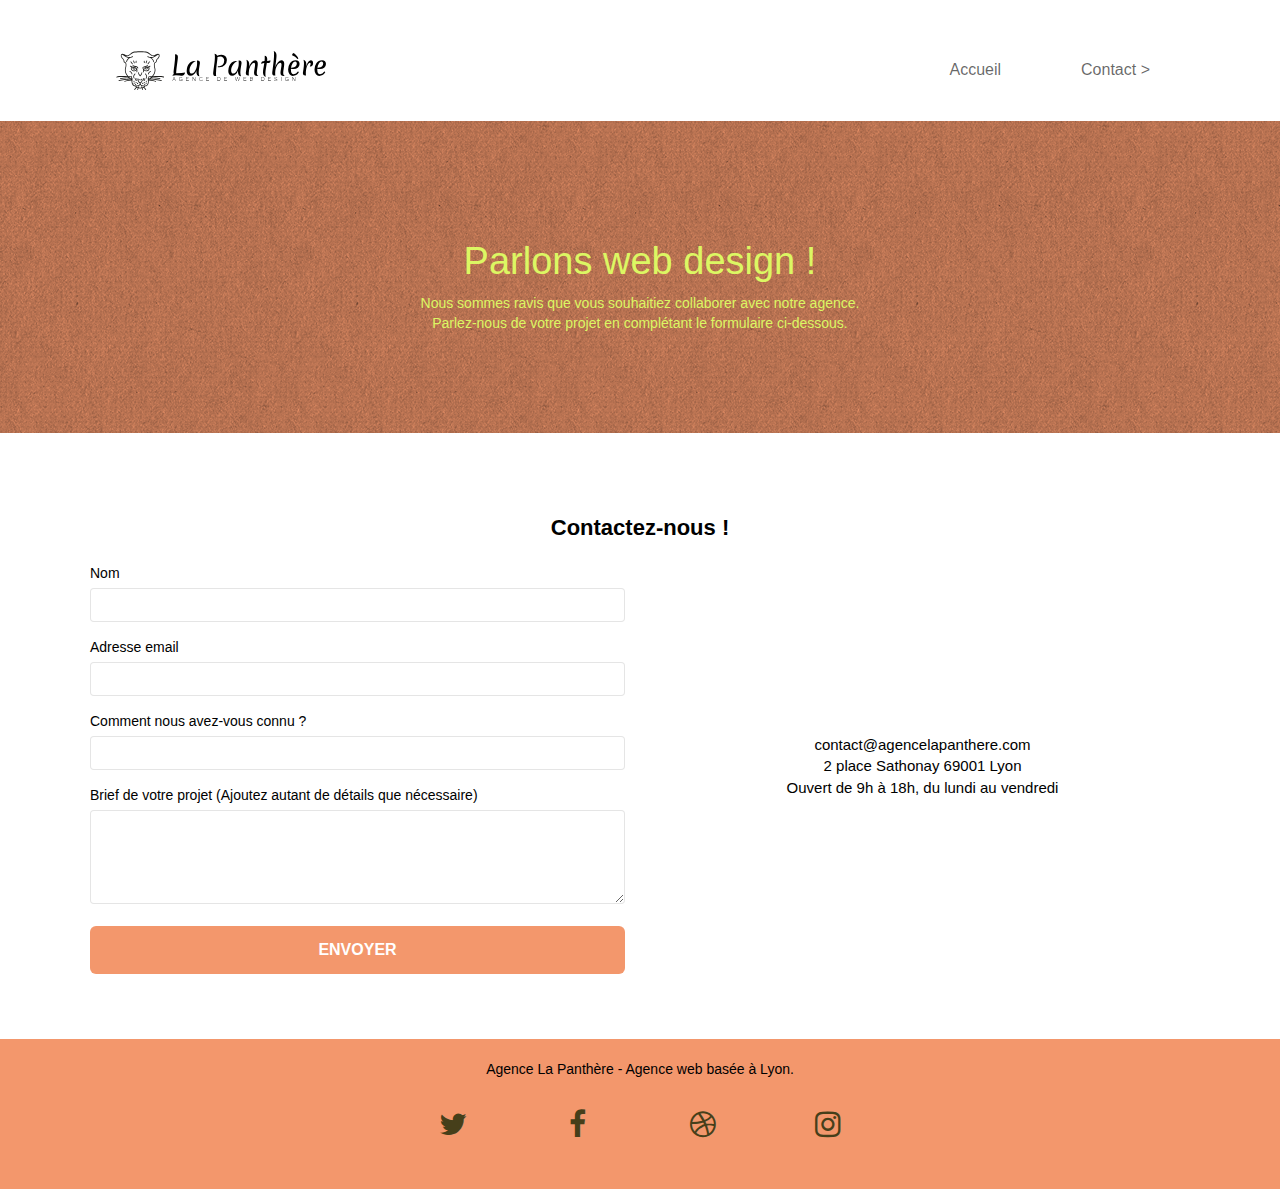
==== contact.html @ 1b2ab905 "Corrections analyse Lighthouse" ====
<!doctype html>
<html lang="Default">
	<head>
		<meta http-equiv="content-type" content="text/html; charset=utf-8">
		<meta name="description" content="Page contact de l'agence web design: La Panthère. L'agence web La Panthère est basée au centre ville de Lyon (69001, 1er arrondissement de Lyon).">
		<meta name="viewport" content="width=device-width, initial-scale=1.0, viewport-fit=cover">
		<meta name="robots" content="index, follow">
		<meta name="google-site-verification" content="c3qK45PaOHMx104X1Gk4NiPn40tfOz5jvy2fOBA6R6c"/>
		<title>Contact | La Panthère, Agence web à Lyon</title>
		<link rel="shortcut icon" type="image/png" href="favicon.jpg">
		<link rel="stylesheet" type="text/css" media="screen" href="css/bootstrap.css">
		<link rel="stylesheet" type="text/css" media="screen" href="style.css">
		<link rel="stylesheet" type="text/css" href="css/font-awesome.css">
		<script defer src="js/jquery-2.1.0.js"></script>
		<script defer src="js/jquery.touchSwipe.js"></script>
		<script defer src="js/jqBootstrapValidation.js"></script>
		<script defer src="js/bootstrap.js"></script>
		<script defer src="js/blocs.js"></script>
		<script defer src="js/formHandler.js"></script> 
		<!-- Analytics --> <!-- Google tag (gtag.js) -->

		<!-- Analytics END -->
	</head>
	<body>
		<!-- Principal conteneur -->
		<div class="page-container">
		<!-- bloc-0 -->
		<header class="bloc bgc-white l-bloc " id="header-contact">
			<div class="navbar-container">
				<nav class="navbar row">
					<div class="navbar-header">
						<a class="navbar-brand" aria-label="logo-agence-web-link" href="index.html">
							<img class="logo-image" src="img/agence-la-panthere-monochrome.svg" alt="Logo de l'Agence La Panthère, la meilleure agence de web design en plein coeur de Lyon" />
						</a>
						<div class="navbar-toggle-container">
							<button id="nav-toggle" type="button" aria-label="burger-menu" aria-labelledby="header-contact" class="ui-navbar-toggle navbar-toggle" data-toggle="collapse" data-target=".navbar-1">
								<span class="icon-bar"></span><span class="icon-bar"></span><span class="icon-bar"></span>
							</button>
						</div>
					</div>
					<div class="collapse navbar-collapse navbar-1 special-dropdown-nav burger-navbar">
						<ul class="site-navigation nav navbar-nav" id="navbar">
							<li class="nav-list">
								<a class="nav-link" aria-label="homepage-link" aria-labelledby="navbar"  href="index.html">Accueil</a>
							</li>
							<li class="nav-list">
								<a class="nav-link" aria-label="contact-link" aria-labelledby="navbar" href="contact.html">Contact > </a>
							</li>
						</ul>
					</div>
				</nav>
			</div>
		</header>
		<!-- bloc-0 END -->
		<main>
		<!-- bloc-6 -->
		<div class="bloc bg-dots-bg bg-repeat bgc-atomic-tangerine d-bloc bloc-bg-texture texture-paper" id="bloc-6">

				<div class=" container">
					<div class="col-sm-12 bloc-lg">
						<h1 class="text-center hero-bloc-text banner-text-color">
							Parlons web design !
						</h1>
						<p class="text-center mg-lg tight-width-whitespace banner-text-color banner-text">
							Nous sommes ravis que vous souhaitiez collaborer avec notre agence.<br>
							Parlez-nous de votre projet en complétant le formulaire ci-dessous.
						</p>
					</div>
				</div>
		
		</div>
		<!-- bloc-6 END -->

		<!-- bloc-7 -->
		<div class="bloc bgc-white l-bloc" id="bloc-7">
				<div class="row contact-us">
					<h2 class="contact-us-title">Contactez-nous !</h2>
					<div class="col-sm-6 form-container">
						<form id="form_1" novalidate success-msg="Your message has been sent." fail-msg="Sorry it seems that our mail server is not responding, Sorry for the inconvenience!">
							<div class="form-group">
								<label for="name">
									Nom
								</label>
								<input id="name"  type="text" class="form-control" required />
							</div>
							<div class="form-group">
								<label for="email">
									Adresse email
								</label>
								<input id="email" class="form-control" type="email" required />
							</div>
							<div class="form-group">
								<label for="input_504">
									Comment nous avez-vous connu ?
								</label>
								<input class="form-control" type="text" required id="input_504" />
							</div>
							<div class="form-group">
								<label for="message">
									Brief de votre projet (Ajoutez autant de détails que nécessaire)<br>
								</label><textarea id="message" class="form-control" rows="4" cols="50" required></textarea>
							</div> 
							<button aria-labelledby="form_1" class="bloc-button btn btn-lg btn-block cta-hero btn-atomic-tangerine" type="submit">
								Envoyer
							</button>
						</form>
					</div>
					<div class="col-sm-6 useful-info-container">
						<p class="useful-info">
							contact@agencelapanthere.com<br>2 place Sathonay 69001 Lyon<br>Ouvert de 9h à 18h, du lundi au vendredi<br>
						</p>
					</div>
				</div>
		</div>
		<!-- bloc-7 END -->
		</main>
		<!-- ScrollToTop Button -->
		<a class="bloc-button btn btn-d scrollToTop" onclick="scrollToTarget('1')"><span class="fa fa-chevron-up"></span></a>
		<!-- ScrollToTop Button END-->


		<!-- Footer - bloc-8 -->
		<footer class="bloc bgc-atomic-tangerine d-bloc" id="bloc-8">
			<div class="container bloc-sm">
				<div class="row">
					<div class="col-sm-12">
						<p class="text-center">
							Agence La Panthère - Agence web basée à Lyon.
						</p>
						<div class="row row-no-gutters social">
							<div class="col-sm-3">
								<div class="text-center">
									<a class="social" href="index.html"><span class="fa fa-twitter icon-md"></span></a>
								</div>
							</div>
							<div class="col-sm-3">
								<div class="text-center">
									<a class="social" href="index.html"><span class="fa fa-facebook icon-md"></span></a>
								</div>
							</div>
							<div class="col-sm-3">
								<div class="text-center">
									<a class="social" href="index.html"><span class="fa fa-dribbble icon-md"></span></a>
								</div>
							</div>
							<div class="col-sm-3">
								<div class="text-center">
									<a class="social" href="index.html"><span class="fa fa-instagram icon-md"></span></a>
								</div>
							</div>
						</div>
					</div>
				</div>
			</div>
		</footer>
		<!-- Footer - bloc-8 END -->
		</div>
	<!-- Principal conteneur END -->
	</body>
</html>
---- style.css ----
body {
    margin: 0;
    padding: 0;
    background: #FFF;
    overflow-x: hidden;
    -webkit-font-smoothing: antialiased;
    -moz-osx-font-smoothing: grayscale;
}

a,
button {
    transition: all .3s ease-in-out;
    outline: none!important;
}

a:hover {
    text-decoration: none;
    cursor: pointer;
}

#page-loading-blocs-notifaction {
    position: fixed;
    top: 0;
    bottom: 0;
    width: 100%;
    z-index: 100000;
    background: #FFFFFF url("img/pageload-spinner.gif") no-repeat center center;
}

.bloc {
    width: 100%;
    clear: both;
    background: 50% 50% no-repeat;
    padding: 0 50px;
    -webkit-background-size: cover;
    -moz-background-size: cover;
    -o-background-size: cover;
    background-size: cover;
    position: relative;
}

.bloc .container {
    padding-left: 0;
    padding-right: 0;
}

@media (max-width:768px) {
    .bloc .container {
        padding: 20px;
    }
}

.bloc-lg {
    padding: 100px 50px;
}

.bloc-md {
    padding: 50px;
    padding-bottom: 30px;
}

.bloc-sm {
    padding: 20px 50px;
}

.bg-center,
.bg-l-edge,
.bg-r-edge,
.bg-t-edge,
.bg-b-edge,
.bg-tl-edge,
.bg-bl-edge,
.bg-tr-edge,
.bg-br-edge,
.bg-repeat {
    -webkit-background-size: auto!important;
    -moz-background-size: auto!important;
    -o-background-size: auto!important;
    background-size: auto!important;
}

.bg-repeat {
    background: repeat;
}

.bg-t-edge {
    background: top no-repeat;
}

.bloc-bg-texture::before {
    content: "";
    background-size: 2px 2px;
    position: absolute;
    top: 0;
    bottom: 0;
    left: 0;
    right: 0;
}

.texture-paper::before {
    background: url("img/texture-paper.webp");
    background-size: 280px 280px;
}

.b-parallax {
    background-attachment: fixed;
}

.d-bloc {
    color: rgba(255, 255, 255, .7);
}

.d-bloc button:hover {
    color: rgba(255, 255, 255, .9);
}

.d-bloc .icon-round,
.d-bloc .icon-square,
.d-bloc .icon-rounded,
.d-bloc .icon-semi-rounded-a,
.d-bloc .icon-semi-rounded-b {
    border-color: rgba(255, 255, 255, .9);
}

.d-bloc .divider-h span {
    border-color: rgba(255, 255, 255, .2);
}

.d-bloc .a-btn,
.d-bloc .navbar a,
.d-bloc .navbar-brand,
.d-bloc a .icon-sm,
.d-bloc a .icon-md,
.d-bloc a .icon-lg,
.d-bloc a .icon-xl,
.d-bloc h1 a,
.d-bloc h2 a,
.d-bloc h3 a,
.d-bloc h4 a,
.d-bloc h5 a,
.d-bloc h6 a,
.d-bloc p a {
    color: rgba(255, 255, 255, .6);
}

.d-bloc .a-btn:hover,
.d-bloc .navbar a:hover,
.d-bloc .navbar-brand:hover,
.d-bloc a:hover .icon-sm,
.d-bloc a:hover .icon-md,
.d-bloc a:hover .icon-lg,
.d-bloc a:hover .icon-xl,
.d-bloc h1 a:hover,
.d-bloc h2 a:hover,
.d-bloc h3 a:hover,
.d-bloc h4 a:hover,
.d-bloc h5 a:hover,
.d-bloc h6 a:hover,
.d-bloc p a:hover {
    color: rgba(255, 255, 255, 1);
}

.d-bloc .navbar-toggle .icon-bar {
    background: rgba(255, 255, 255, 1);
}

.d-bloc .btn-wire,
.d-bloc .btn-wire:hover {
    color: rgba(255, 255, 255, 1);
    border-color: rgba(255, 255, 255, 1);
}

.d-bloc .panel {
    color: rgba(0, 0, 0, .5);
}

.d-bloc .panel button:hover {
    color: rgba(0, 0, 0, .7);
}

.d-bloc .panel icon {
    border-color: rgba(0, 0, 0, .7);
}

.d-bloc .panel .divider-h span {
    border-color: rgba(0, 0, 0, .1);
}

.d-bloc .panel .a-btn {
    color: rgba(0, 0, 0, .6);
}

.d-bloc .panel .a-btn:hover {
    color: rgba(0, 0, 0, 1);
}

.d-bloc .panel .btn-wire,
.d-bloc .panel .btn-wire:hover {
    color: rgba(0, 0, 0, .7);
    border-color: rgba(0, 0, 0, .3);
}

.d-bloc .panel,
.l-bloc {
    color: rgba(0, 0, 0, .5);
}

.d-bloc .panel button:hover,
.l-bloc button:hover {
    color: rgba(0, 0, 0, .7);
}

.l-bloc .icon-round,
.l-bloc .icon-square,
.l-bloc .icon-rounded,
.l-bloc .icon-semi-rounded-a,
.l-bloc .icon-semi-rounded-b {
    border-color: rgba(0, 0, 0, .7);
}

.d-bloc .panel .divider-h span,
.l-bloc .divider-h span {
    border-color: rgba(0, 0, 0, .1);
}

.d-bloc .panel .a-btn,
.l-bloc .a-btn,
.l-bloc .navbar a,
.l-bloc .navbar-brand,
.l-bloc a .icon-sm,
.l-bloc a .icon-md,
.l-bloc a .icon-lg,
.l-bloc a .icon-xl,
.l-bloc h1 a,
.l-bloc h2 a,
.l-bloc h3 a,
.l-bloc h4 a,
.l-bloc h5 a,
.l-bloc h6 a,
.l-bloc p a {
    color: rgba(0, 0, 0, .6);
}

.d-bloc .panel .a-btn:hover,
.l-bloc .a-btn:hover,
.l-bloc .navbar a:hover,
.l-bloc .navbar-brand:hover,
.l-bloc a:hover .icon-sm,
.l-bloc a:hover .icon-md,
.l-bloc a:hover .icon-lg,
.l-bloc a:hover .icon-xl,
.l-bloc h1 a:hover,
.l-bloc h2 a:hover,
.l-bloc h3 a:hover,
.l-bloc h4 a:hover,
.l-bloc h5 a:hover,
.l-bloc h6 a:hover,
.l-bloc p a:hover {
    color: rgba(0, 0, 0, 1);
}

.l-bloc .navbar-toggle .icon-bar {
    color: rgba(0, 0, 0, .6);
}

.d-bloc .panel .btn-wire,
.d-bloc .panel .btn-wire:hover,
.l-bloc .btn-wire,
.l-bloc .btn-wire:hover {
    color: rgba(0, 0, 0, .7);
    border-color: rgba(0, 0, 0, .3);
}

.voffset {
    margin-top: 30px;
}

.voffset-lg {
    margin-top: 80px;
}

.row-no-gutters {
    margin-right: 0;
    margin-left: 0;
}

.row.row-no-gutters > [class^="col-"],
.row.row-no-gutters > [class*=" col-"] {
    padding-right: 0;
    padding-left: 0;
}

#bloc-1-hero h1 {
    font-size: 32px;
}

.navbar-container {
    padding: 20px 50px 0;
}
.navbar {
    margin-bottom: 0;
    z-index: 1;
}
@media (max-width: 768px) {
    .navbar-container {
        padding: 5px 0px;
    }
}
.navbar-brand {
    height: auto;
    padding: 30px;
}

.logo-presentation {
    width: 100px;
}

.logo-image[src$=svg] {
    width: 210px;
    max-height: 200px;
    margin: auto;
    display: inline;
}

.nav-center .logo-image {
    margin: 0;
}

@media (max-width: 768px) {

    .logo-image[src$=svg] {
        width: 180px;
    }
    .navbar-brand {
        padding: 30px 0 15px 30px;
    }
}
.navbar .nav {
    margin-right: -16px;
    float: right;
    z-index: 1;
}


.nav-list {
    float: left;
    font-size: 16px;
    padding: 0 25px;
}

.navbar-nav .open .dropdown-menu > li > a {
    text-align: inherit;
}

.nav > li a:hover,
.nav > li a:focus {
    background: transparent;
}

.navbar-toggle {
    border: 0px;
    padding: 27px;
}
@media (max-width:767px) {
    .navbar-toggle {
        display: flex;
        flex-direction: column;
        justify-content: center;
        align-items: center;
        margin-right: 0;
        padding: 29px 40px 15px 0;
    }
}

.navbar-toggle:hover {
    background: transparent!important;
}

.navbar-toggle .icon-bar {
    background-color: rgba(0, 0, 0, .5);
    width: 26px;
}

.nav-invert .navbar .nav {
    float: left;
}

.nav-invert .navbar-header,
.nav-invert .navbar-brand {
    float: right;
    position: relative;
    z-index: 2;
}

@media (min-width: 768px) {
    .site-navigation {
        position: absolute;
        top: 50%;
        right: 20px;
        transform: translate(0, -50%);
        -webkit-transform: translateY(-50%);
    }
    .nav > li .dropdown-menu a,
    .nav > li .dropdown-menu a:hover {
        color: #484848;
    }
    .nav-invert .site-navigation {
        left: 0;
        right: 0;
    }
    .nav-center {
        text-align: center;
    }
    .nav-center .navbar-header {
        width: 100%;
    }
    .nav-center .navbar-header,
    .nav-center .navbar-brand,
    .nav-center .nav > li {
        float: none;
        display: inline-block;
    }
    .nav-center .site-navigation {
        position: relative;
        width: 100%;
        right: 0;
        margin-right: 0px;
        margin-top: 20px;
    }
    .nav-center.mini-nav .navbar-toggle {
        float: none;
        margin: 10px auto 0;
    }
}

.nav > li > .dropdown a {
    background: none!important;
    display: block;
    padding: 14px 15px;
}

nav .caret {
    margin: 0 5px;
}

.dropdown-menu .dropdown-menu {
    top: -8px;
    left: 100%;
}

.dropdown-menu .dropmenu-flow-right {
    top: 100%;
    left: 0;
    margin-left: -1px;
    border-top-left-radius: 0;
    border-top-right-radius: 0;
}

.dropdown-menu .dropdown span {
    border: 4px solid black;
    border-top-color: transparent;
    border-right-color: transparent;
    border-bottom-color: transparent;
    margin: 6px -5px 0 0!important;
    float: right;
}

.mg-md {
    margin-top: 10px;
    margin-bottom: 20px;
}

.mg-lg {
    margin-top: 10px;
    margin-bottom: 40px;
}

.btn {
    margin: 0 5px 5px 0;
}

.btn.pull-right {
    margin: 0 0 5px 5px;
}

.btn-d,
.btn-d:hover,
.btn-d:focus {
    color: #FFF;
    background: rgba(0, 0, 0, .3);
}

button {
    outline: none!important;
}
.btn-rd {
    border-radius: 40px;
}

.btn-clean {
    border: 1px solid rgba(0, 0, 0, .08);
    border-bottom-color: rgba(0, 0, 0, .1);
    text-shadow: 0 1px 0 rgba(0, 0, 1, .1);
    box-shadow: 0 1px 3px rgba(0, 0, 1, .25), inset 0 1px 0 0 rgba(255, 255, 255, .15);
}

.icon-md {
    font-size: 30px!important;
    color: #463F1A!important;
}

.icon-lg {
    font-size: 60px!important;
}

.sm-shadow {
    text-shadow: 0 1px 2px rgba(0, 0, 0, .3);
}

.panel-sq,
.panel-sq .panel-heading,
.panel-sq .panel-footer {
    border-radius: 0;
}

.panel-rd {
    border-radius: 30px;
}

.panel-rd .panel-heading {
    border-radius: 29px 29px 0 0;
}

.panel-rd .panel-footer {
    border-radius: 0 0 29px 29px;
}

.form-control {
    border-color: rgba(0, 0, 0, .1);
    box-shadow: none;
}

.scrollToTop {
    width: 40px;
    height: 40px;
    position: fixed;
    bottom: 20px;
    right: 20px;
    opacity: 0;
    z-index: 500;
    transition: all .3s ease-in-out;
}

.scrollToTop span {
    margin-top: 6px;
}

.showScrollTop {
    font-size: 14px;
    opacity: 1;
}

a[data-lightbox] {
    position: relative;
    display: block;
    text-align: center;
}

a[data-lightbox]:hover::before {
    content: "+";
    font-family: "HelveticaNeue-Light", "Helvetica Neue Light", "Helvetica Neue", Helvetica, Arial;
    font-size: 35px;
    width: 50px;
    height: 50px;
    margin-left: -25px;
    border-radius: 50%;
    background: rgba(0, 0, 0, .6);
    color: #FFF;
    font-weight: 100;
    z-index: 1;
    position: absolute;
    top: 50%;
    left: 50%;
    transform: translateY(-50%);
    -webkit-transform: translateY(-50%);
}

a[data-lightbox]:hover img {
    opacity: 0.6;
    -webkit-animation-fill-mode: none;
    animation-fill-mode: none;
}

#lightbox-modal {
    display: flex;
    align-items: center;
}

#lightbox-modal .modal-dialog {
    width: 90%;
    max-width: 900px;
    margin: 0 auto 0;
}

#lightbox-modal .modal-dialog img {
    max-height: 90vh;
    margin: 0 auto;
}

.lightbox-caption {
    padding: 20px;
    color: #FFF;
    background: rgba(0, 0, 0, .5);
    position: absolute;
    left: 15px;
    right: 15px;
    bottom: 5px;
}

.close-lightbox {
    color: #FFF;
    font-size: 30px;
    position: absolute;
    top: 20px;
    right: 20px;
    z-index: 20;
    background: rgba(0, 0, 0, .5);
    border: none;
    line-height: 30px;
    padding: 0 9px 5px;
    opacity: 0.3;
}

.close-lightbox:hover,
.next-lightbox:hover,
.prev-lightbox:hover {
    opacity: 1.0;
    color: #FFF;
}

.next-lightbox,
.prev-lightbox {
    font-size: 20px;
    color: rgba(255, 255, 255, .9);
    background: rgba(0, 0, 0, .5);
    transition: all .2s ease-in-out;
    position: absolute;
    top: 45%;
    z-index: 1;
    opacity: 0.4;
}

.next-lightbox {
    padding: 6px 8px 1px 13px;
    right: 25px;
}

.prev-lightbox {
    padding: 6px 13px 1px 10px;
    left: 25px;
}

.snapshot-lb .modal-body {
    padding-bottom: 45px;
}

.snapshot-lb .lightbox-caption {
    padding: 0;
    color: rgba(0, 0, 0, .5);
    background: none;
}

h1,
h2,
h3,
h4,
h5,
h6,
p,
label,
.btn {
    font-family: "helvetica";
    font-weight: 400;
    color: #000000;
}

.container {
    max-width: 1000px;
}

.hero-bloc-text {
    font-size: 38px;
}

@media (max-width:768px) {
    .hero-bloc-text {
        font-size: 28px!important;
    }
}

.hero-bloc-text-sub {
    font-size: 36px;
}

.statement-bloc-text {
    line-height: 26px;
    font-style: italic;
    font-size: 20px;
    text-align: center;
    font-weight: lighter;
    max-width: 520px;
    margin: auto auto auto auto;
}



.tight-width-whitespace {
    max-width: 600px;
    margin: auto auto auto auto;
}

.h1 {
    font-size: 20px;
    font-family: "Open Sans";
}

.cta-hero {
    margin-top: 22px;
    color: #FFFFFF!important;
    text-transform: uppercase;
    padding: 12px 28px 12px 28px;
    font-size: 16px;
    font-weight: 700;
}


.footer-padding {
    padding: 20px;
}

.panthere-footer {
    font-weight: 600;
    font-size: 13px;
    color: #463F1A;
}
.social {
    display: flex;
    justify-content: space-around;
    width: 50%;
    margin: 15px auto;
}

.footer-list {
    padding-left: 30px;
}
.bloc-footer-title {
    font-weight: 600;
}

.partners-list {
    width: auto;
    margin: 20px 0;
}

.partners-link {
    text-decoration: underline;
}

@media (max-width:768px) {
    .social {
        width: 90%;
    }
    .footer-list {
        padding-left: 10px;
    }
}

.partners {
    width: 85%;
    margin: auto;
    margin-top: 25px;
    display: flex;
    flex-wrap: wrap; 
    justify-content: space-between;
    align-items: center;
}

.partners div {
    color: #463F1A;
}
.partners li a{
    color: #463F1A;
}


h2 {
    font-size: 22px;
    line-height: 1.4em;
}

.title-block2 {
    width: 62%;
    margin: auto;
    margin-bottom: 25px;
}

.title-block2 h2 {
    font-size: 21.5px;
    line-height: 1em;
    font-family: Arial, Helvetica, sans-serif;
    text-shadow: 0px 0px 1px gray;
}

@media (max-width:768px) {
    .title-block2 {
        width: 90%;
        margin: 25px auto;
    }
    .title-block2 h2 {
        font-size: 18px;
    }
}

h3 {
    font-size: 15px;
    text-transform: uppercase;
    font-weight: 700;
    color: #333333!important;
}

.med-width-whitespace {
    max-width: 800px;
    margin: auto auto auto auto;
    box-shadow: 0px 0px 0px #000000;
}

h1 {
    color: #333333;
}

h4 {
    color: #333333!important;
}

.icons {
    margin-bottom: 14px;
    margin-top: 24px;
}

.white {
    color: #FFFFFF!important;
}
.portfolio-article {
    padding: 0;
}
.portfolio-thumb-link {
    width: 270px;
    height: 270px;
    margin: auto;
}
.portfolio-thumb {
    margin-bottom: 24px;
}

/* @media (max-width: 768px) {
    .portfolio-thumb {
        width: 60%;
    }
} */

.portfolio-row {
    margin-top: 30px;
}

.avatar {
    box-shadow: 0px 4px 9px rgba(0, 0, 0, 0.3);
}

.black-background {
    background-color: rgba(165, 147, 99, 0.7);
    padding: 40px;
}

.bold-link {
    font-weight: 900;
    margin-top: 20px;
    text-decoration: underline!important;
}

@media (max-width: 768px) {
    .black-background {
        max-width: 600px;
        padding: 10px;
    }
    .bold-link {
        margin-bottom: 25px;
    }
}

.bgc-white {
    background-color: #FFFFFF;
}

.bgc-dark-slate-blue {
    background-color: #364577;
}

.bgc-atomic-tangerine {
    background-color: #F3976C;
}

.tc-white {
    color: #F3976C!important;
}

.btn-atomic-tangerine {
    background: #F3976C;
    color: #FFFFFF!important;
}

.btn-atomic-tangerine:hover {
    background: #c27956!important;
    color: #FFFFFF!important;
}

.ltc-white {
    color: #FFFFFF!important;
}

.ltc-white:hover {
    color: #cccccc!important;
}

.ltc-atomic-tangerine {
    color: #F3976C!important;
}

.ltc-atomic-tangerine:hover {
    color: #c27956!important;
}

.icon-dark-slate-blue {
    color: #364577!important;
    border-color: #364577!important;
}

.bg-dots-bg {
    background-image: url("img/dots-bg.webp");
}

.bg-lines-h2-bg {
    background-image: url("img/lines-h2-bg.webp");
}

.bg-banniere {
    background-image: url("img/agence-la-panthere.webp");
}

.bg-presentation {
    background-image: url("img/image-de-presentation.webp");
}


@media (max-width:768px) {
    .bg-banniere {
        background-image: url("img/agence-la-panthere-mobile.webp");
    }
    
    .bg-presentation {
        background-image: url("img/image-de-presentation-mobile.webp");
    }
}

@media (max-width: 1024px) {
    .bloc {
        padding-left: 20px;
        padding-right: 20px;
    }
    .bloc.full-width-bloc,
    .bloc-tile-2.full-width-bloc .container,
    .bloc-tile-3.full-width-bloc .container,
    .bloc-tile-4.full-width-bloc .container {
        padding-left: 0;
        padding-right: 0;
    }
}



@media (max-width: 991px) {
    .container {
        width: 100%;
    }
    .page-container,
    #hero-bloc {
        overflow-x: hidden;
        position: relative;
    }
    .bloc {
        padding-left: constant(safe-area-inset-left);
        padding-right: constant(safe-area-inset-right);
    }
    .bloc-group,
    .bloc-group .bloc {
        display: block;
        width: 100%;
    }
    .bloc-fill-screen .fill-bloc-top-edge,
    .bloc-fill-screen .fill-bloc-bottom-edge {
        padding: 0 20px;
        padding-left: constant(safe-area-inset-left);
        padding-right: constant(safe-area-inset-right);
    }
}

@media(max-width: 767.5px) {
    .page-container {
        overflow-x: hidden;
        position: relative;
    }
    h1,
    h2,
    h3,
    h4,
    h5,
    h6,
    
    #disqus_thread {
        padding-left: 10px!important;
        padding-right: 10px!important;
    }

    .navbar .nav {
        padding-top: 0;
        margin-bottom: 0;
        float: none!important;
    }
    .navbar.row {
        margin-left: 0;
        margin-right: 0;
    }
    .site-navigation {
        position: inherit;
        transform: none;
        -webkit-transform: none;
        -ms-transform: none;
    }
    .nav > li {
        margin-top: 0;
        border-bottom: 1px solid rgba(0, 0, 0, .1);
        background: rgba(0, 0, 0, .05);
        text-align: left;
        padding-left: 15px;
        width: 100%;
    }
    .nav > li:hover {
        background: rgba(0, 0, 0, .08);
    }
    .dropdown .dropdown a .caret {
        float: none;
        margin: 5px 0 0 10px!important;
        border: 4px solid black;
        border-bottom-color: transparent;
        border-right-color: transparent;
        border-left-color: transparent;
    }
    #hero-bloc .navbar .nav {
        background: rgba(0, 0, 0, .8);
    }
    #hero-bloc .navbar .nav a {
        color: rgba(255, 255, 255, .6);
    }
    .hero {
        padding: 50px 0;
    }
    .hero-nav {
        left: -1px;
        right: -1px;
    }
    .navbar-collapse {
        padding: 0 0 8px 0;
        overflow-x: hidden;
        -webkit-box-shadow: none;
        box-shadow: none;
    }
    .nav-invert .navbar-header {
        float: none;
        width: 100%;
    }
    .nav-invert .navbar-toggle {
        float: left;
        margin-left: 10px;
    }
    .bloc {
        padding-left: 0;
        padding-right: 0;
    }
    .bloc-xxl,
    .bloc-xl,
    .bloc-lg {
        padding: 40px 0;
    }
    .bloc-sm,
    .bloc-md {
        padding-left: 0;
        padding-right: 0;
        padding-bottom: 5px;
    }
    .bloc-tile-2 .container,
    .bloc-tile-3 .container,
    .bloc-tile-4 .container,
    .bloc-fill-screen .fill-bloc-top-edge,
    .bloc-fill-screen .fill-bloc-bottom-edge {
        padding-left: 0;
        padding-right: 0;
    }
    .a-block {
        padding: 0 10px;
    }
    .btn-dwn {
        display: none;
    }
    .voffset {
        margin-top: 5px;
    }
    .voffset-md {
        margin-top: 20px;
    }
    .voffset-lg {
        margin-top: 30px;
    }
    form {
        padding: 5px;
    }
    .close-lightbox {
        display: inline-block;
    }
    .blocsapp-device-iphone5 {
        background-size: 216px 425px;
        padding-top: 60px;
        width: 216px;
        height: 425px;
    }
    .blocsapp-device-iphone5 img {
        width: 180px;
        height: 320px;
    }
}

@media (max-width: 400px) {
    .bloc {
        padding-left: 0;
        padding-right: 0;
    }
}

@media (max-width: 768px) {
    .bloc-mob-center-text {
        text-align: center;
    }
}
/* Bloc bannière de présentation  */
.presentation-container {
    display: flex;
    flex-direction: column;
    align-items: center;
}

/* Bloc Citation */
.quote-fig {
    margin: 60px 0;
}
blockquote {
    border-left: 0;
    margin-bottom: 0;
    padding-bottom: 5px;
}
.quote {
    font-size: 21px;
    line-height: 1em;
    letter-spacing: -1px;
    font-family: "Comic Sans MS";
    font-style: italic;
    width: 84%;
    margin: auto;
}
figcaption {
    font-size: 20px;
    margin-bottom: 50px;
    color: #333333;
}

figcaption em {
    font-style: normal;
}
/* Titre du bloc de la partie porfolio */
.portfolio-title {
    width: 80%;
    margin: auto;
    padding: 35px;
}

/* AJout du code pour adapter la page d'accueil au format responsive. */
@media (max-width: 768px) {
    .presentation-container {
        padding-left: 0;
        padding-right: 0;
    }
    .quote {
        font-size: 17px;
        width: 90%;
    }
    .quote-figcaption{
        font-size: 16px;
    }
    blockquote {
        padding: auto 0px;
    }

    .title-presentation {
        font-size: 17px;
        padding-left: 0!important;
        padding-right: 0!important;
        margin-bottom: 10px;
        margin-top: 25px;
    }
    .text-presentation {
        text-align: center;
    }

    .portfolio-row {
        margin-top: 0;
    }
    .portfolio-title {
       font-size: 18px;
    }

    .portfolio-thumb {
        margin-bottom: 10px;
    }
    .portfolio-subtitle {
        font-size: 13px;
        width: 65%;
        margin: 10px auto;
    }

    .portfolio-description {
        width: 65%;
        margin: auto;
    }
    .portfolio-description:nth-of-type(1)
    {
        margin-bottom: 35px;
    }

    .bloc-footer {
        width: 150px;
        margin-right: 15px;
        margin-bottom: 15px;
    }

}

/* Page contact */

.banner-text-color {
    color: #DCF763;
}

.contact-us {
    display: flex;
    flex-wrap: wrap;
    justify-content: center;
    align-items: center;
    padding: 60px 40px;
}

.useful-info-container
{
    display: flex;
    justify-content: center;
}

.useful-info {
    font-size: 15px;
    text-align: center;
 }

.contact-us-title {
    width: 100%;
    margin: 20px 0;
    text-align: center;
    font-weight: 600;
}

@media (max-width:768px) {
    .form-container {
        order: 2;
    }
    .contact-us {
        order: 1;
        flex-direction: column;
    }
    .contact-us-title {
        width: 100%;
        margin: 0;
    }
    .useful-info {
        font-size: 13px;
        padding: 20px 0;
    }
}
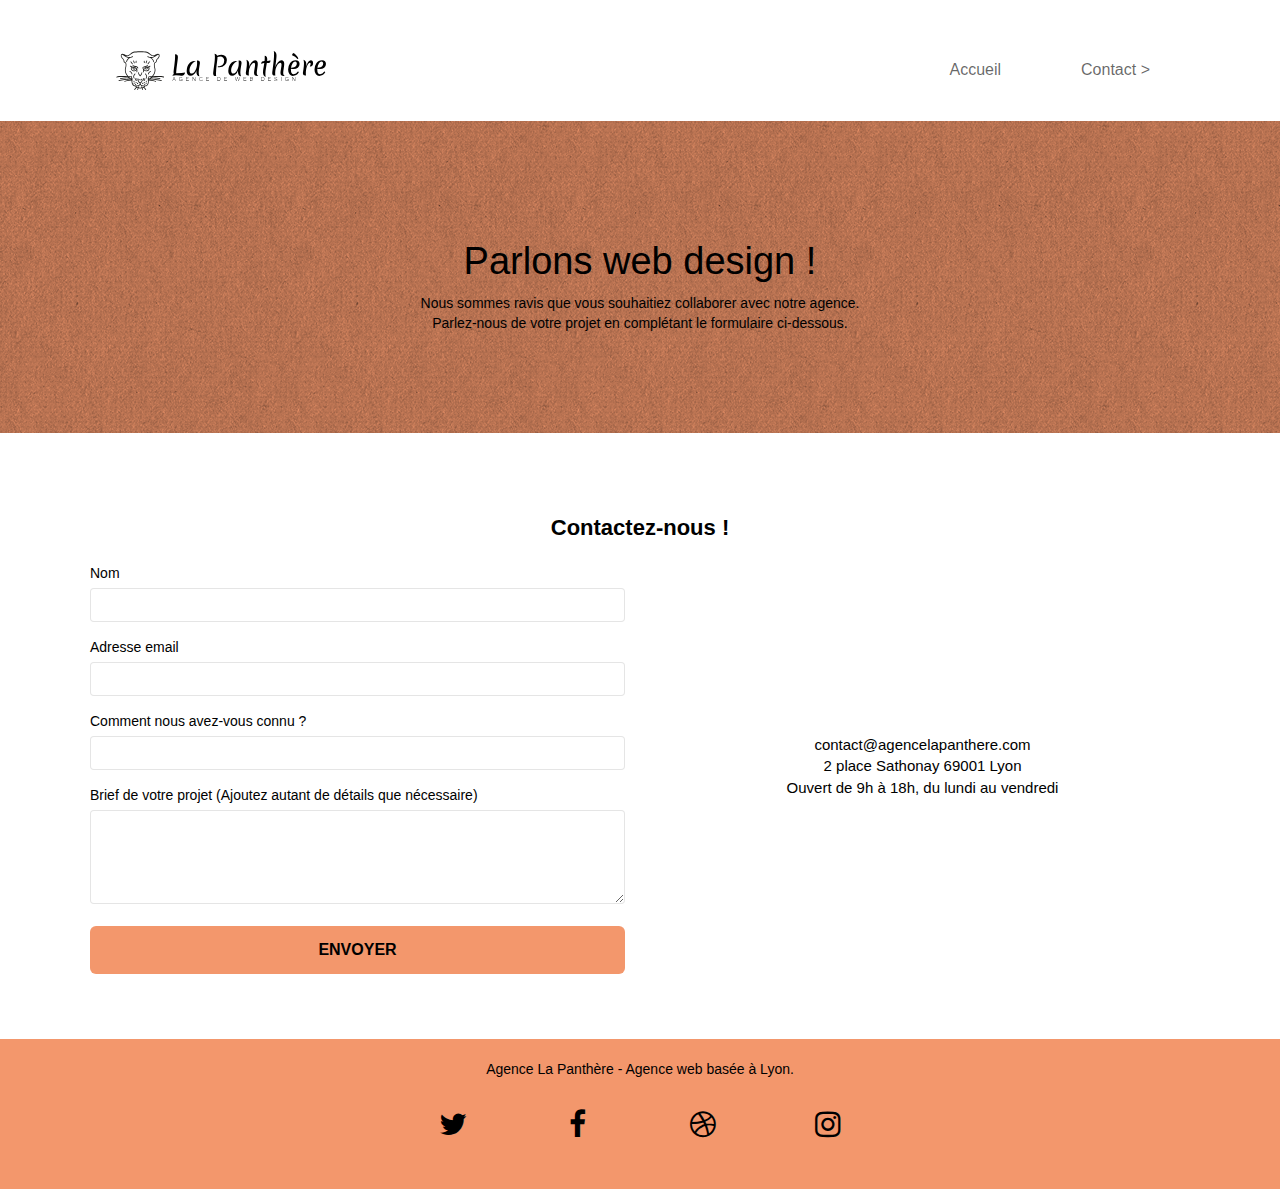
==== commit 750d2067: "Pages contact: Amélioration des contrastes sur les boutons et balises substitution réseaux sociaux p" ====
--- a/contact.html
+++ b/contact.html
@@ -1,5 +1,5 @@
 <!doctype html>
-<html lang="Default">
+<html lang="fr">
 	<head>
 		<meta http-equiv="content-type" content="text/html; charset=utf-8">
 		<meta name="description" content="Page contact de l'agence web design: La Panthère. L'agence web La Panthère est basée au centre ville de Lyon (69001, 1er arrondissement de Lyon).">
@@ -8,15 +8,15 @@
 		<meta name="google-site-verification" content="c3qK45PaOHMx104X1Gk4NiPn40tfOz5jvy2fOBA6R6c"/>
 		<title>Contact | La Panthère, Agence web à Lyon</title>
 		<link rel="shortcut icon" type="image/png" href="favicon.jpg">
-		<link rel="stylesheet" type="text/css" media="screen" href="css/bootstrap.css">
-		<link rel="stylesheet" type="text/css" media="screen" href="style.css">
-		<link rel="stylesheet" type="text/css" href="css/font-awesome.css">
-		<script defer src="js/jquery-2.1.0.js"></script>
-		<script defer src="js/jquery.touchSwipe.js"></script>
-		<script defer src="js/jqBootstrapValidation.js"></script>
-		<script defer src="js/bootstrap.js"></script>
-		<script defer src="js/blocs.js"></script>
-		<script defer src="js/formHandler.js"></script> 
+		<link rel="stylesheet" type="text/css" media="screen" href="css/bootstrap.min.css">
+		<link rel="stylesheet" type="text/css" media="screen" href="style.min.css">
+		<link rel="stylesheet" type="text/css" href="css/font-awesome.min.css">
+		<script defer src="js/jquery-2.1.0.min.js"></script>
+		<script defer src="js/jquery.touchSwipe.min.js"></script>
+		<script defer src="js/jqBootstrapValidation.min.js"></script>
+		<script defer src="js/bootstrap.min.js"></script>
+		<script defer src="js/blocs.min.js"></script>
+		<script defer src="js/formHandler.min.js"></script> 
 		<!-- Analytics --> <!-- Google tag (gtag.js) -->
 
 		<!-- Analytics END -->
@@ -24,7 +24,7 @@
 	<body>
 		<!-- Principal conteneur -->
 		<div class="page-container">
-		<!-- bloc-0 -->
+		<!-- header -->
 		<header class="bloc bgc-white l-bloc " id="header-contact">
 			<div class="navbar-container">
 				<nav class="navbar row">
@@ -51,56 +51,53 @@
 				</nav>
 			</div>
 		</header>
-		<!-- bloc-0 END -->
+		<!-- header END -->
 		<main>
-		<!-- bloc-6 -->
-		<div class="bloc bg-dots-bg bg-repeat bgc-atomic-tangerine d-bloc bloc-bg-texture texture-paper" id="bloc-6">
-
-				<div class=" container">
-					<div class="col-sm-12 bloc-lg">
-						<h1 class="text-center hero-bloc-text banner-text-color">
-							Parlons web design !
-						</h1>
-						<p class="text-center mg-lg tight-width-whitespace banner-text-color banner-text">
-							Nous sommes ravis que vous souhaitiez collaborer avec notre agence.<br>
-							Parlez-nous de votre projet en complétant le formulaire ci-dessous.
-						</p>
-					</div>
+		<!-- section bloc-1 -->
+		<section class="bloc bg-dots-bg bg-repeat bgc-atomic-tangerine d-bloc bloc-bg-texture texture-paper" id="bloc-6">
+			<div class=" container">
+				<div class="col-sm-12 bloc-lg">
+					<h1 class="text-center hero-bloc-text banner-text-color">
+						Parlons web design !
+					</h1>
+					<p class="text-center mg-lg tight-width-whitespace banner-text-color banner-text">
+						Nous sommes ravis que vous souhaitiez collaborer avec notre agence.<br>
+						Parlez-nous de votre projet en complétant le formulaire ci-dessous.
+					</p>
 				</div>
-		
-		</div>
-		<!-- bloc-6 END -->
-
-		<!-- bloc-7 -->
-		<div class="bloc bgc-white l-bloc" id="bloc-7">
+			</div>
+		</section>
+		<!--  section bloc-1 END -->
+		<!-- section bloc-2 -Formulaire -->
+		<section class="bloc bgc-white l-bloc" id="bloc-7">
 				<div class="row contact-us">
 					<h2 class="contact-us-title">Contactez-nous !</h2>
 					<div class="col-sm-6 form-container">
-						<form id="form_1" novalidate success-msg="Your message has been sent." fail-msg="Sorry it seems that our mail server is not responding, Sorry for the inconvenience!">
+						<form id="form_1" novalidate data-success-msg="Your message has been sent." data-fail-msg="Sorry it seems that our mail server is not responding, Sorry for the inconvenience!">
 							<div class="form-group">
 								<label for="name">
 									Nom
 								</label>
-								<input id="name"  type="text" class="form-control" required />
+								<input id="name"  type="text" class="form-control" aria-label="Nom" aria-labelledby="form_1"  aria-required="true" required />
 							</div>
 							<div class="form-group">
 								<label for="email">
 									Adresse email
 								</label>
-								<input id="email" class="form-control" type="email" required />
+								<input id="email" class="form-control" type="email" aria-label="Adresse Email" aria-labelledby="form_1"   aria-required="true" required />
 							</div>
 							<div class="form-group">
 								<label for="input_504">
 									Comment nous avez-vous connu ?
 								</label>
-								<input class="form-control" type="text" required id="input_504" />
+								<input class="form-control" type="text" aria-label="Comment nous avez-vous connu ?" aria-labelledby="form_1" aria-required="true" required id="input_504" />
 							</div>
 							<div class="form-group">
 								<label for="message">
 									Brief de votre projet (Ajoutez autant de détails que nécessaire)<br>
-								</label><textarea id="message" class="form-control" rows="4" cols="50" required></textarea>
+								</label><textarea id="message" class="form-control" rows="4" cols="50" aria-label="Brief de votre projet (Ajoutez autant de détails que nécessaire)" aria-labelledby="form_1"   aria-required="true"  required></textarea>
 							</div> 
-							<button aria-labelledby="form_1" class="bloc-button btn btn-lg btn-block cta-hero btn-atomic-tangerine" type="submit">
+							<button aria-label="Envoyer le formulaire rempli" aria-labelledby="form_1" class="bloc-button btn btn-lg btn-block cta-hero panthere-button" type="submit">
 								Envoyer
 							</button>
 						</form>
@@ -111,15 +108,10 @@
 						</p>
 					</div>
 				</div>
-		</div>
-		<!-- bloc-7 END -->
+		</section>
+		<!-- section bloc-2  END -->
 		</main>
-		<!-- ScrollToTop Button -->
-		<a class="bloc-button btn btn-d scrollToTop" onclick="scrollToTarget('1')"><span class="fa fa-chevron-up"></span></a>
-		<!-- ScrollToTop Button END-->
-
-
-		<!-- Footer - bloc-8 -->
+		<!-- Footer - bloc-3 -->
 		<footer class="bloc bgc-atomic-tangerine d-bloc" id="bloc-8">
 			<div class="container bloc-sm">
 				<div class="row">
@@ -130,22 +122,34 @@
 						<div class="row row-no-gutters social">
 							<div class="col-sm-3">
 								<div class="text-center">
-									<a class="social" href="index.html"><span class="fa fa-twitter icon-md"></span></a>
+									<a class="social"  href="https://twitter.com/">
+										<span class="fa fa-twitter icon-md" aria-hidden="true"></span>
+										<span class="visually-hidden">Logo Twitter</span>
+									</a>
 								</div>
 							</div>
 							<div class="col-sm-3">
 								<div class="text-center">
-									<a class="social" href="index.html"><span class="fa fa-facebook icon-md"></span></a>
+									<a class="social"  href="https://facebook.com/">
+										<span class="fa fa-facebook icon-md" aria-hidden="true"></span>
+										<span class="visually-hidden">Logo Facebook</span>
+									</a>
 								</div>
 							</div>
 							<div class="col-sm-3">
 								<div class="text-center">
-									<a class="social" href="index.html"><span class="fa fa-dribbble icon-md"></span></a>
+									<a class="social" href="https://dribbble.com/">
+										<span class="fa fa-dribbble icon-md" aria-hidden="true"></span>
+										<span class="visually-hidden">Logo Dribbble</span>
+									</a>
 								</div>
 							</div>
 							<div class="col-sm-3">
 								<div class="text-center">
-									<a class="social" href="index.html"><span class="fa fa-instagram icon-md"></span></a>
+									<a class="social" href="https://www.instagram.com/">
+										<span class="fa fa-instagram icon-md" aria-hidden="true"></span>
+										<span class="visually-hidden">Logo Instagram</span>
+									</a>
 								</div>
 							</div>
 						</div>
@@ -154,6 +158,12 @@
 			</div>
 		</footer>
 		<!-- Footer - bloc-8 END -->
+			<!-- ScrollToTop Button -->
+			<a class="bloc-button btn btn-d scrollToTop" onclick="scrollToTarget('1')">
+				<span class="fa fa-chevron-up" aria-hidden="true"></span>
+				<span class="visually-hidden">Remonter en haut de la page.</span>
+			</a>
+			<!-- ScrollToTop Button END-->
 		</div>
 	<!-- Principal conteneur END -->
 	</body>
--- a/style.min.css
+++ b/style.min.css
@@ -0,0 +1 @@
+body{margin:0;padding:0;background:#FFF;overflow-x:hidden;-webkit-font-smoothing:antialiased;-moz-osx-font-smoothing:grayscale}a,button{transition:all .3s ease-in-out;outline:none!important}a:hover{text-decoration:none;cursor:pointer}#page-loading-blocs-notifaction{position:fixed;top:0;bottom:0;width:100%;z-index:100000;background:#FFF url(img/pageload-spinner.gif) no-repeat center center}.bloc{width:100%;clear:both;background:50% 50% no-repeat;padding:0 50px;-webkit-background-size:cover;-moz-background-size:cover;-o-background-size:cover;background-size:cover;position:relative}.bloc .container{padding-left:0;padding-right:0}@media (max-width:768px){.bloc .container{padding:20px}}.bloc-lg{padding:100px 50px}.bloc-md{padding:50px;padding-bottom:30px}.bloc-sm{padding:20px 50px}.bg-center,.bg-l-edge,.bg-r-edge,.bg-t-edge,.bg-b-edge,.bg-tl-edge,.bg-bl-edge,.bg-tr-edge,.bg-br-edge,.bg-repeat{-webkit-background-size:auto!important;-moz-background-size:auto!important;-o-background-size:auto!important;background-size:auto!important}.bg-repeat{background:repeat}.bg-t-edge{background:top no-repeat}.bloc-bg-texture::before{content:"";background-size:2px 2px;position:absolute;top:0;bottom:0;left:0;right:0}.texture-paper::before{background:url(img/texture-paper.webp);background-size:280px 280px}.b-parallax{background-attachment:fixed}.d-bloc{color:rgba(255,255,255,.7)}.d-bloc button:hover{color:rgba(255,255,255,.9)}.d-bloc .icon-round,.d-bloc .icon-square,.d-bloc .icon-rounded,.d-bloc .icon-semi-rounded-a,.d-bloc .icon-semi-rounded-b{border-color:rgba(255,255,255,.9)}.d-bloc .divider-h span{border-color:rgba(255,255,255,.2)}.d-bloc .a-btn,.d-bloc .navbar a,.d-bloc .navbar-brand,.d-bloc a .icon-sm,.d-bloc a .icon-md,.d-bloc a .icon-lg,.d-bloc a .icon-xl,.d-bloc h1 a,.d-bloc h2 a,.d-bloc h3 a,.d-bloc h4 a,.d-bloc h5 a,.d-bloc h6 a,.d-bloc p a{color:rgba(255,255,255,.6)}.d-bloc .a-btn:hover,.d-bloc .navbar a:hover,.d-bloc .navbar-brand:hover,.d-bloc a:hover .icon-sm,.d-bloc a:hover .icon-md,.d-bloc a:hover .icon-lg,.d-bloc a:hover .icon-xl,.d-bloc h1 a:hover,.d-bloc h2 a:hover,.d-bloc h3 a:hover,.d-bloc h4 a:hover,.d-bloc h5 a:hover,.d-bloc h6 a:hover,.d-bloc p a:hover{color:rgba(255,255,255,1)}.d-bloc .navbar-toggle .icon-bar{background:rgba(255,255,255,1)}.d-bloc .btn-wire,.d-bloc .btn-wire:hover{color:rgba(255,255,255,1);border-color:rgba(255,255,255,1)}.d-bloc .panel{color:rgba(0,0,0,.5)}.d-bloc .panel button:hover{color:rgba(0,0,0,.7)}.d-bloc .panel icon{border-color:rgba(0,0,0,.7)}.d-bloc .panel .divider-h span{border-color:rgba(0,0,0,.1)}.d-bloc .panel .a-btn{color:rgba(0,0,0,.6)}.d-bloc .panel .a-btn:hover{color:rgba(0,0,0,1)}.d-bloc .panel .btn-wire,.d-bloc .panel .btn-wire:hover{color:rgba(0,0,0,.7);border-color:rgba(0,0,0,.3)}.d-bloc .panel,.l-bloc{color:rgba(0,0,0,.5)}.d-bloc .panel button:hover,.l-bloc button:hover{color:rgba(0,0,0,.7)}.l-bloc .icon-round,.l-bloc .icon-square,.l-bloc .icon-rounded,.l-bloc .icon-semi-rounded-a,.l-bloc .icon-semi-rounded-b{border-color:rgba(0,0,0,.7)}.d-bloc .panel .divider-h span,.l-bloc .divider-h span{border-color:rgba(0,0,0,.1)}.d-bloc .panel .a-btn,.l-bloc .a-btn,.l-bloc .navbar a,.l-bloc .navbar-brand,.l-bloc a .icon-sm,.l-bloc a .icon-md,.l-bloc a .icon-lg,.l-bloc a .icon-xl,.l-bloc h1 a,.l-bloc h2 a,.l-bloc h3 a,.l-bloc h4 a,.l-bloc h5 a,.l-bloc h6 a,.l-bloc p a{color:rgba(0,0,0,.6)}.d-bloc .panel .a-btn:hover,.l-bloc .a-btn:hover,.l-bloc .navbar a:hover,.l-bloc .navbar-brand:hover,.l-bloc a:hover .icon-sm,.l-bloc a:hover .icon-md,.l-bloc a:hover .icon-lg,.l-bloc a:hover .icon-xl,.l-bloc h1 a:hover,.l-bloc h2 a:hover,.l-bloc h3 a:hover,.l-bloc h4 a:hover,.l-bloc h5 a:hover,.l-bloc h6 a:hover,.l-bloc p a:hover{color:rgba(0,0,0,1)}.l-bloc .navbar-toggle .icon-bar{color:rgba(0,0,0,.6)}.d-bloc .panel .btn-wire,.d-bloc .panel .btn-wire:hover,.l-bloc .btn-wire,.l-bloc .btn-wire:hover{color:rgba(0,0,0,.7);border-color:rgba(0,0,0,.3)}.voffset{margin-top:30px}.voffset-lg{margin-top:80px}.row-no-gutters{margin-right:0;margin-left:0}.row.row-no-gutters>[class^="col-"],.row.row-no-gutters>[class*=" col-"]{padding-right:0;padding-left:0}#bloc-1-hero h1{font-size:32px}.navbar-container{padding:20px 50px 0}.navbar{margin-bottom:0;z-index:1}@media (max-width:768px){.navbar-container{padding:5px 0}}.navbar-brand{height:auto;padding:30px}.logo-presentation{width:100px}.logo-image[src$=svg]{width:210px;max-height:200px;margin:auto;display:inline}.nav-center .logo-image{margin:0}@media (max-width:768px){.logo-image[src$=svg]{width:180px}.navbar-brand{padding:30px 0 15px 30px}}.navbar .nav{margin-right:-16px;float:right;z-index:1}.nav-list{float:left;font-size:16px;padding:0 25px}.navbar-nav .open .dropdown-menu>li>a{text-align:inherit}.nav>li a:hover,.nav>li a:focus{background:transparent}.navbar-toggle{border:0;padding:27px}@media (max-width:767px){.navbar-toggle{display:flex;flex-direction:column;justify-content:center;align-items:center;margin-right:0;padding:29px 40px 15px 0}}.navbar-toggle:hover{background:transparent!important}.navbar-toggle .icon-bar{background-color:rgba(0,0,0,.5);width:26px}.nav-invert .navbar .nav{float:left}.nav-invert .navbar-header,.nav-invert .navbar-brand{float:right;position:relative;z-index:2}@media (min-width:768px){.site-navigation{position:absolute;top:50%;right:20px;transform:translate(0,-50%);-webkit-transform:translateY(-50%)}.nav>li .dropdown-menu a,.nav>li .dropdown-menu a:hover{color:#484848}.nav-invert .site-navigation{left:0;right:0}.nav-center{text-align:center}.nav-center .navbar-header{width:100%}.nav-center .navbar-header,.nav-center .navbar-brand,.nav-center .nav>li{float:none;display:inline-block}.nav-center .site-navigation{position:relative;width:100%;right:0;margin-right:0;margin-top:20px}.nav-center.mini-nav .navbar-toggle{float:none;margin:10px auto 0}}.nav>li>.dropdown a{background:none!important;display:block;padding:14px 15px}nav .caret{margin:0 5px}.dropdown-menu .dropdown-menu{top:-8px;left:100%}.dropdown-menu .dropmenu-flow-right{top:100%;left:0;margin-left:-1px;border-top-left-radius:0;border-top-right-radius:0}.dropdown-menu .dropdown span{border:4px solid#000;border-top-color:transparent;border-right-color:transparent;border-bottom-color:transparent;margin:6px -5px 0 0!important;float:right}.mg-md{margin-top:10px;margin-bottom:20px}.mg-lg{margin-top:10px;margin-bottom:40px}.btn{margin:0 5px 5px 0}.btn.pull-right{margin:0 0 5px 5px}.btn-d,.btn-d:hover,.btn-d:focus{color:#FFF;background:rgba(0,0,0,.3)}button{outline:none!important}.btn-rd{border-radius:40px}.btn-clean{border:1px solid rgba(0,0,0,.08);border-bottom-color:rgba(0,0,0,.1);text-shadow:0 1px 0 rgba(0,0,1,.1);box-shadow:0 1px 3px rgba(0,0,1,.25),inset 0 1px 0 0 rgba(255,255,255,.15)}.icon-md{font-size:30px!important;color:#000!important;}.icon-lg{font-size:60px!important}.sm-shadow{text-shadow:0 1px 2px rgba(0,0,0,.3)}.panel-sq,.panel-sq .panel-heading,.panel-sq .panel-footer{border-radius:0}.panel-rd{border-radius:30px}.panel-rd .panel-heading{border-radius:29px 29px 0 0}.panel-rd .panel-footer{border-radius:0 0 29px 29px}.form-control{border-color:rgba(0,0,0,.1);box-shadow:none}.scrollToTop{width:40px;height:40px;position:fixed;bottom:20px;right:20px;opacity:0;z-index:500;transition:all .3s ease-in-out}.scrollToTop span{margin-top:6px}.showScrollTop{font-size:14px;opacity:1}a[data-lightbox]{position:relative;display:block;text-align:center}a[data-lightbox]:hover::before{content:"+";font-family:"HelveticaNeue-Light","Helvetica Neue Light","Helvetica Neue",Helvetica,Arial;font-size:35px;width:50px;height:50px;margin-left:-25px;border-radius:50%;background:rgba(0,0,0,.6);color:#FFF;font-weight:100;z-index:1;position:absolute;top:50%;left:50%;transform:translateY(-50%);-webkit-transform:translateY(-50%)}a[data-lightbox]:hover img{opacity:.6;-webkit-animation-fill-mode:none;animation-fill-mode:none}#lightbox-modal{display:flex;align-items:center}#lightbox-modal .modal-dialog{width:90%;max-width:900px;margin:0 auto 0}#lightbox-modal .modal-dialog img{max-height:90vh;margin:0 auto}.lightbox-caption{padding:20px;color:#FFF;background:rgba(0,0,0,.5);position:absolute;left:15px;right:15px;bottom:5px}.close-lightbox{color:#FFF;font-size:30px;position:absolute;top:20px;right:20px;z-index:20;background:rgba(0,0,0,.5);border:none;line-height:30px;padding:0 9px 5px;opacity:.3}.close-lightbox:hover,.next-lightbox:hover,.prev-lightbox:hover{opacity:1;color:#FFF}.next-lightbox,.prev-lightbox{font-size:20px;color:rgba(255,255,255,.9);background:rgba(0,0,0,.5);transition:all .2s ease-in-out;position:absolute;top:45%;z-index:1;opacity:.4}.next-lightbox{padding:6px 8px 1px 13px;right:25px}.prev-lightbox{padding:6px 13px 1px 10px;left:25px}.snapshot-lb .modal-body{padding-bottom:45px}.snapshot-lb .lightbox-caption{padding:0;color:rgba(0,0,0,.5);background:none}h1,h2,h3,h4,h5,h6,p,label,.btn{font-family:"helvetica";font-weight:400;color:#000}.container{max-width:1000px}.hero-bloc-text{font-size:38px}@media (max-width:768px){.hero-bloc-text{font-size:28px!important}}.hero-bloc-text-sub{font-size:36px}.statement-bloc-text{line-height:26px;font-style:italic;font-size:20px;text-align:center;font-weight:lighter;max-width:520px;margin:auto auto auto auto}.tight-width-whitespace{max-width:600px;margin:auto auto auto auto}.h1{font-size:20px;font-family:"Open Sans"}.cta-hero{margin-top:22px;color:#FFFFFF!important;text-transform:uppercase;padding:12px 28px 12px 28px;font-size:16px;font-weight:700}.footer-padding{padding:20px}.panthere-footer{font-weight:600;font-size:13px;color:#000;}.social{display:flex;justify-content:space-around;width:50%;margin:15px auto}.footer-list{padding-left:30px}.bloc-footer-title{font-weight:600}.partners-list{width:auto;margin:20px 0}.partners-link{text-decoration:underline}@media (max-width:768px){.social{width:90%}.footer-list{padding-left:10px}}.partners{width:85%;margin:auto;margin-top:25px;display:flex;flex-wrap:wrap;justify-content:space-between;align-items:center}.partners div{color:#000;}.partners li a{color:#000;}h2{font-size:22px;line-height:1.4em}.title-block2{width:62%;margin:auto;margin-bottom:25px}.title-block2 h2{font-size:21.5px;line-height:1em;font-family:Arial,Helvetica,sans-serif;text-shadow:0 0 1px gray}@media (max-width:768px){.title-block2{width:90%;margin:25px auto}.title-block2 h2{font-size:18px}}h3{font-size:15px;text-transform:uppercase;font-weight:700;color:#333333!important}.med-width-whitespace{max-width:800px;margin:auto auto auto auto;box-shadow:0 0 0 #000}h1{color:#333}h4{color:#333333!important}.icons{margin-bottom:14px;margin-top:24px}.white{color:#FFFFFF!important}.portfolio-article{padding:0}.portfolio-thumb-link{width:270px;height:270px;margin:auto}.portfolio-thumb{margin-bottom:24px}.portfolio-row{margin-top:30px}.avatar{box-shadow:0 4px 9px rgba(0,0,0,.3)}.black-background{background-color:rgba(165,147,99,.7);padding:40px}.bold-link{font-weight:900;margin-top:20px;text-decoration:underline!important}@media (max-width:768px){.black-background{max-width:600px;padding:10px}.bold-link{margin-bottom:25px}}.bgc-white{background-color:#FFF}.bgc-dark-slate-blue{background-color:#364577}.bgc-atomic-tangerine{background-color:#F3976C}.tc-white{color:#F3976C!important}.btn-atomic-tangerine{background:#F3976C;color:#FFFFFF!important}.btn-atomic-tangerine:hover{background:#c27956!important;color:#FFFFFF!important}.ltc-white{color:#FFFFFF!important}.ltc-white:hover{color:#cccccc!important}.ltc-atomic-tangerine{color:#F3976C!important}.ltc-atomic-tangerine:hover{color:#c27956!important}.icon-dark-slate-blue{color:#364577!important;border-color:#364577!important}.bg-dots-bg{background-image:url(img/dots-bg.webp)}.bg-lines-h2-bg{background-image:url(img/lines-h2-bg.webp)}.bg-banniere{background-image:url(img/agence-la-panthere.webp)}.bg-presentation{background-image:url(img/image-de-presentation.webp)}@media (max-width:768px){.bg-banniere{background-image:url(img/agence-la-panthere-mobile.webp)}.bg-presentation{background-image:url(img/image-de-presentation-mobile.webp)}}@media (max-width:1024px){.bloc{padding-left:20px;padding-right:20px}.bloc.full-width-bloc,.bloc-tile-2.full-width-bloc .container,.bloc-tile-3.full-width-bloc .container,.bloc-tile-4.full-width-bloc .container{padding-left:0;padding-right:0}}@media (max-width:991px){.container{width:100%}.page-container,#hero-bloc{overflow-x:hidden;position:relative}.bloc-group,.bloc-group .bloc{display:block;width:100%}.bloc-fill-screen .fill-bloc-top-edge,.bloc-fill-screen .fill-bloc-bottom-edge{padding:0 20px}}@media(max-width:767.5px){.page-container{overflow-x:hidden;position:relative}h1,h2,h3,h4,h5,h6,#disqus_thread{padding-left:10px!important;padding-right:10px!important}.navbar .nav{padding-top:0;margin-bottom:0;float:none!important}.navbar.row{margin-left:0;margin-right:0}.site-navigation{position:inherit;transform:none;-webkit-transform:none;-ms-transform:none}.nav>li{margin-top:0;border-bottom:1px solid rgba(0,0,0,.1);background:rgba(0,0,0,.05);text-align:left;padding-left:15px;width:100%}.nav>li:hover{background:rgba(0,0,0,.08)}.dropdown .dropdown a .caret{float:none;margin:5px 0 0 10px!important;border:4px solid #000;border-bottom-color:transparent;border-right-color:transparent;border-left-color:transparent}#hero-bloc .navbar .nav{background:rgba(0,0,0,.8)}#hero-bloc .navbar .nav a{color:rgba(255,255,255,.6)}.hero{padding:50px 0}.hero-nav{left:-1px;right:-1px}.navbar-collapse{padding:0 0 8px 0;overflow-x:hidden;-webkit-box-shadow:none;box-shadow:none}.nav-invert .navbar-header{float:none;width:100%}.nav-invert .navbar-toggle{float:left;margin-left:10px}.bloc{padding-left:0;padding-right:0}.bloc-xxl,.bloc-xl,.bloc-lg{padding:40px 0}.bloc-sm,.bloc-md{padding-left:0;padding-right:0;padding-bottom:5px}.bloc-tile-2 .container,.bloc-tile-3 .container,.bloc-tile-4 .container,.bloc-fill-screen .fill-bloc-top-edge,.bloc-fill-screen .fill-bloc-bottom-edge{padding-left:0;padding-right:0}.a-block{padding:0 10px}.btn-dwn{display:none}.voffset{margin-top:5px}.voffset-md{margin-top:20px}.voffset-lg{margin-top:30px}form{padding:5px}.close-lightbox{display:inline-block}.blocsapp-device-iphone5{background-size:216px 425px;padding-top:60px;width:216px;height:425px}.blocsapp-device-iphone5 img{width:180px;height:320px}}@media (max-width:400px){.bloc{padding-left:0;padding-right:0}}@media (max-width:768px){.bloc-mob-center-text{text-align:center}}.presentation-container{display:flex;flex-direction:column;align-items:center}.quote-fig{margin:60px 0}blockquote{border-left:0;margin-bottom:0;padding-bottom:5px}.quote{font-size:21px;line-height:1em;letter-spacing:-1px;font-family:"Comic Sans MS";font-style:italic;width:84%;margin:auto}figcaption{font-size:20px;margin-bottom:50px;color:#333}figcaption em{font-style:normal}.portfolio-title{width:80%;margin:auto;padding:35px}.ready-contact{color:#FFF}.panthere-button{background:#F3976C;color:#000!important;}@media (max-width:768px){.presentation-container{padding-left:0;padding-right:0}.quote{font-size:17px;width:90%}.quote-figcaption{font-size:16px}blockquote{padding-left:0;padding-right:0}.title-presentation{font-size:17px;padding-left:0!important;padding-right:0!important;margin-bottom:10px;margin-top:25px}.text-presentation{text-align:center}.portfolio-row{margin-top:0}.portfolio-title{font-size:18px}.portfolio-thumb{margin-bottom:10px}.portfolio-subtitle{font-size:13px;width:65%;margin:10px auto}.portfolio-description{width:65%;margin:auto}.portfolio-description:nth-of-type(1){margin-bottom:35px}.bloc-footer{width:150px;margin-right:15px;margin-bottom:15px}}.banner-text-color{color:#000000}.contact-us{display:flex;flex-wrap:wrap;justify-content:center;align-items:center;padding:60px 40px}.useful-info-container{display:flex;justify-content:center}.useful-info{font-size:15px;text-align:center}.contact-us-title{width:100%;margin:20px 0;text-align:center;font-weight:600}@media (max-width:768px){.form-container{order:2}.contact-us{order:1;flex-direction:column}.contact-us-title{width:100%;margin:0}.useful-info{font-size:13px;padding:20px 0}}.visually-hidden{clip-path:inset(0000);overflow:hidden;position:absolute;height:1px;width:1px;color:#000000;}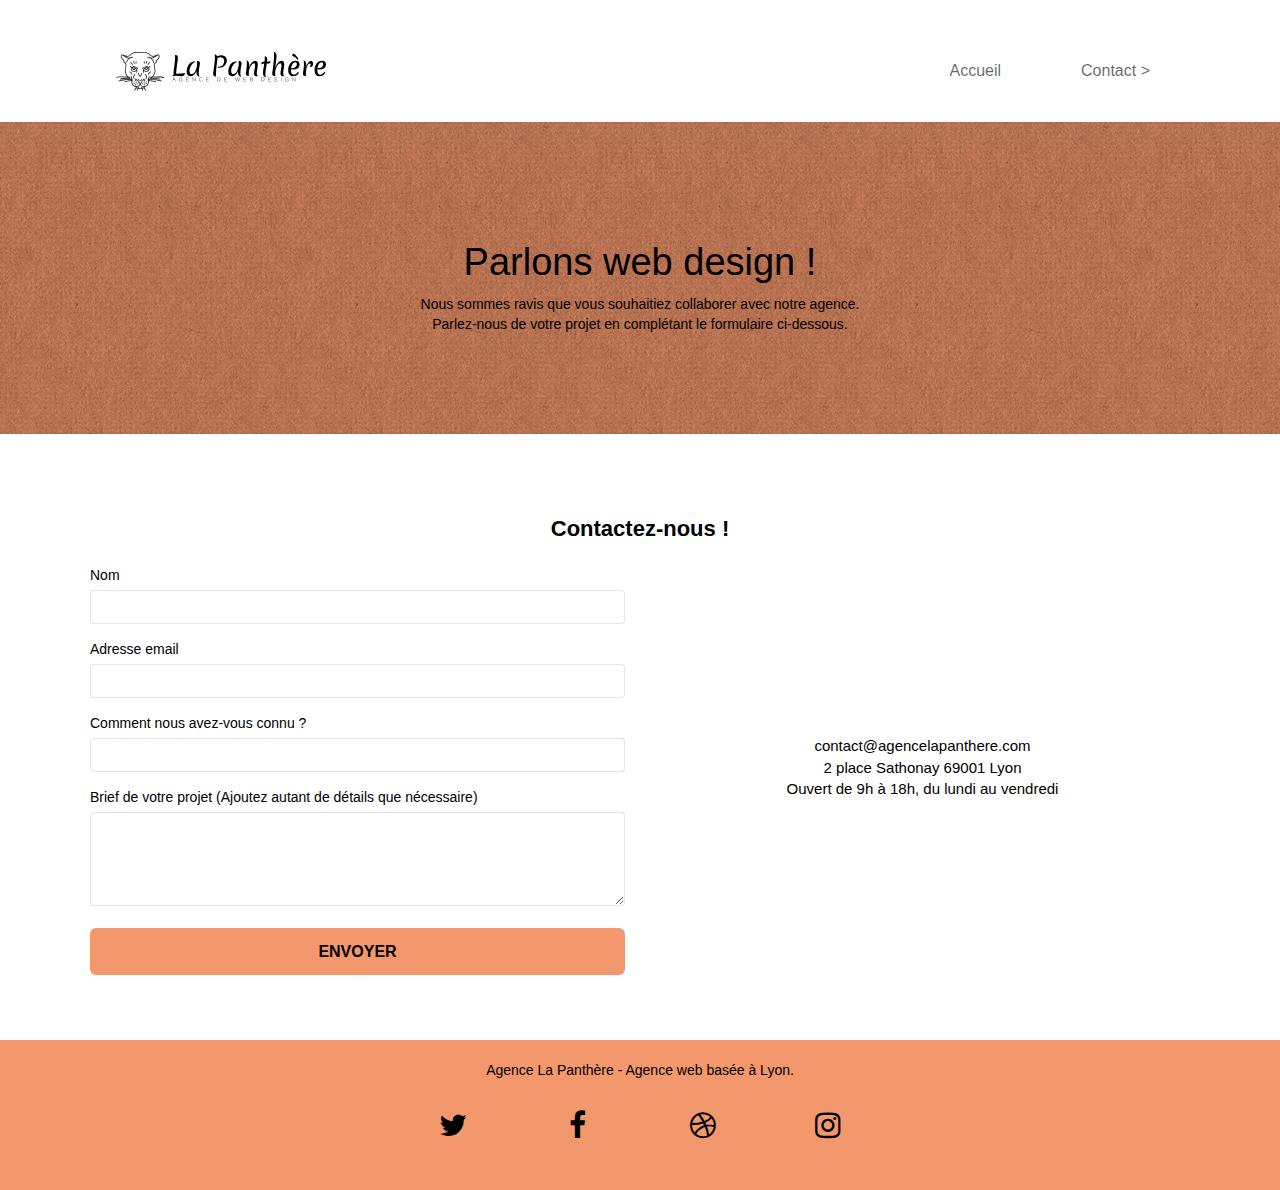
==== commit 6f66c5dd: "attributs width et height sur le logo page contact" ====
--- a/contact.html
+++ b/contact.html
@@ -30,7 +30,7 @@
 				<nav class="navbar row">
 					<div class="navbar-header">
 						<a class="navbar-brand" aria-label="logo-agence-web-link" href="index.html">
-							<img class="logo-image" src="img/agence-la-panthere-monochrome.svg" alt="Logo de l'Agence La Panthère, la meilleure agence de web design en plein coeur de Lyon" />
+							<img class="logo-image" src="img/agence-la-panthere-monochrome.svg" width="200" height="40"  alt="Logo de l'Agence La Panthère, la meilleure agence de web design en plein coeur de Lyon" />
 						</a>
 						<div class="navbar-toggle-container">
 							<button id="nav-toggle" type="button" aria-label="burger-menu" aria-labelledby="header-contact" class="ui-navbar-toggle navbar-toggle" data-toggle="collapse" data-target=".navbar-1">
@@ -159,10 +159,12 @@
 		</footer>
 		<!-- Footer - bloc-8 END -->
 			<!-- ScrollToTop Button -->
-			<a class="bloc-button btn btn-d scrollToTop" onclick="scrollToTarget('1')">
+			<!-- ScrollToTop Button -->
+			<a class="bloc-button btn btn-d scrollToTop" aria-label="scroll-to-top" href="#header-contact" id="scroll-hero" onclick="scrollToTarget('1')">
 				<span class="fa fa-chevron-up" aria-hidden="true"></span>
 				<span class="visually-hidden">Remonter en haut de la page.</span>
 			</a>
+			<!-- ScrollToTop Button END-->
 			<!-- ScrollToTop Button END-->
 		</div>
 	<!-- Principal conteneur END -->
